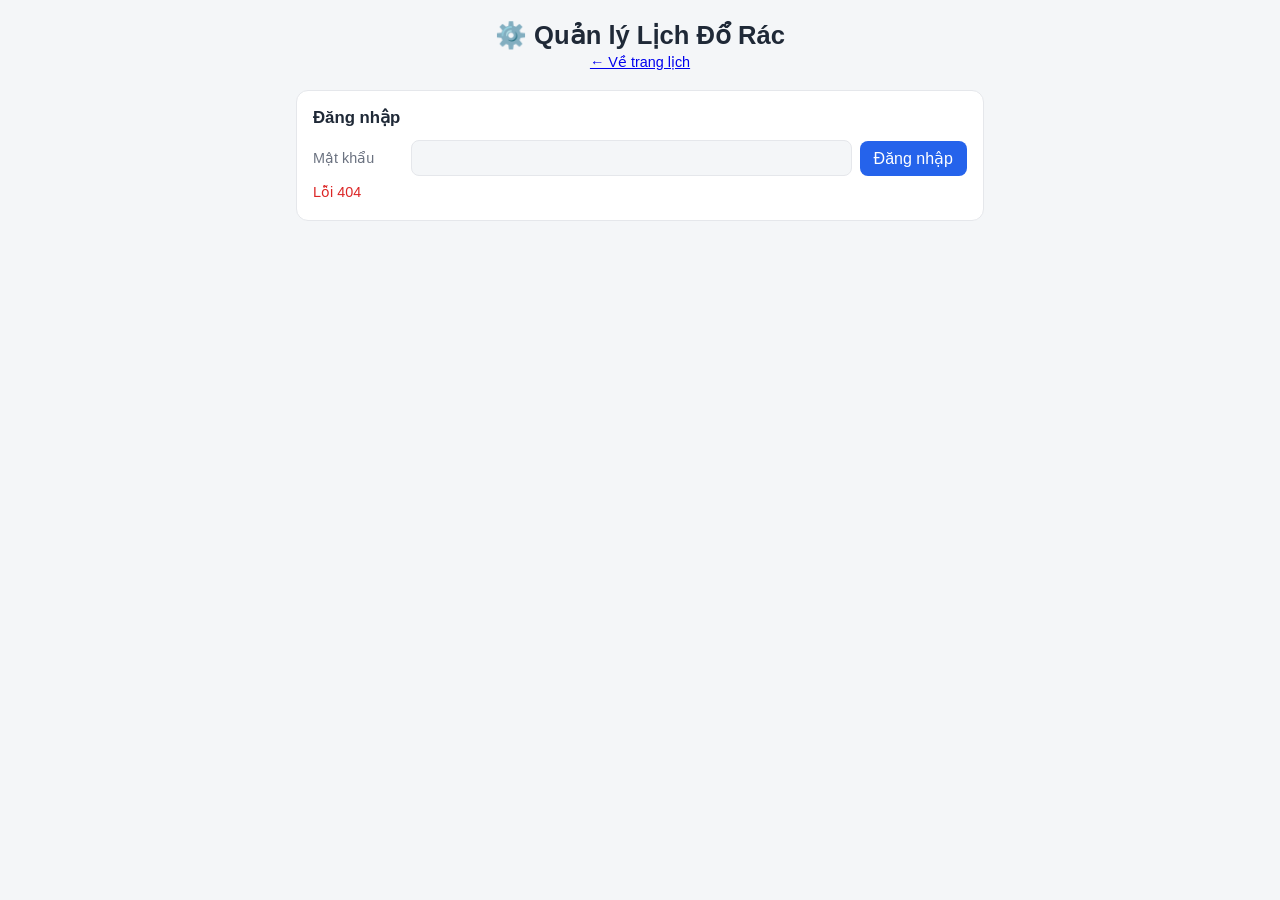
==== public/cms/index.html @ 89b41791 "Add password login for /cms, store overrides in KV, swap and co-duty features - Worker API with pass" ====
<!DOCTYPE html>
<html lang="vi">
<head>
<meta charset="UTF-8">
<meta name="viewport" content="width=device-width, initial-scale=1.0">
<meta name="robots" content="noindex">
<title>Quản lý Lịch Đổ Rác</title>
<link rel="stylesheet" href="../style.css">
<style>
  .card { background: var(--card-bg); border: 1px solid var(--border); border-radius: 12px; padding: 16px; margin-bottom: 16px; }
  .card h2 { margin: 0 0 12px; font-size: 1.05rem; }
  .row { display: flex; flex-wrap: wrap; gap: 8px; align-items: center; margin-bottom: 8px; }
  .row label { flex: 0 0 90px; color: var(--muted); font-size: .9rem; }
  .row .val { flex: 1; min-width: 0; }
  input, select { flex: 1; min-width: 0; padding: 8px 10px; border: 1px solid var(--border); border-radius: 8px; background: var(--bg); color: var(--text); font: inherit; }
  button.btn { padding: 8px 14px; border: 0; border-radius: 8px; background: var(--accent); color: #fff; font: inherit; cursor: pointer; }
  button.btn.secondary { background: transparent; color: var(--accent); border: 1px solid var(--accent); }
  button.btn.danger { background: transparent; color: #dc2626; border: 1px solid #dc2626; padding: 4px 10px; }
  button.btn:disabled { opacity: .5; cursor: default; }
  .hint { color: var(--muted); font-size: .85rem; margin: 6px 0 0; }
  .status { min-height: 1.4em; font-size: .9rem; margin: 8px 0 0; }
  .status.ok { color: #16a34a; }
  .status.err { color: #dc2626; }
  .ov-list { list-style: none; padding: 0; margin: 0; }
  .ov-list li { display: flex; justify-content: space-between; align-items: center; gap: 8px; padding: 8px 0; border-bottom: 1px solid var(--border); }
  .ov-list li:last-child { border-bottom: 0; }
  .hidden { display: none; }
</style>
</head>
<body>
  <div class="app">
    <header class="header">
      <h1>⚙️ Quản lý Lịch Đổ Rác</h1>
      <p class="subtitle"><a href="../">← Về trang lịch</a></p>
    </header>

    <section class="card" id="loginCard">
      <h2>Đăng nhập</h2>
      <form class="row" id="loginForm">
        <label for="password">Mật khẩu</label>
        <input id="password" type="password" autocomplete="current-password" required>
        <button class="btn" id="loginBtn" type="submit">Đăng nhập</button>
      </form>
      <p class="status" id="loginStatus"></p>
    </section>

    <div id="main" class="hidden">
      <p class="hint" style="text-align:right"><button class="btn secondary" id="logoutBtn">Đăng xuất</button></p>
      <section class="card">
        <h2>1. Đổ hộ (hoán đổi ngày)</h2>
        <div class="row">
          <label for="swapDateA">Ngày A</label>
          <input id="swapDateA" type="date">
          <span class="val" id="swapWhoA">—</span>
        </div>
        <div class="row">
          <label for="swapDateB">Ngày B</label>
          <input id="swapDateB" type="date">
          <span class="val" id="swapWhoB">—</span>
        </div>
        <div class="row">
          <button class="btn" id="swapBtn">Hoán đổi</button>
        </div>
        <p class="hint">Người đổ chính của ngày A và ngày B đổi chỗ cho nhau. Vòng xoay các ngày khác không đổi. Thứ 7, Chủ nhật không đổ rác.</p>
        <p class="status" id="swapStatus"></p>
      </section>

      <section class="card">
        <h2>Các lần hoán đổi</h2>
        <ul class="ov-list" id="swapList"></ul>
      </section>

      <section class="card">
        <h2>2. Đổ chung (thêm người phụ)</h2>
        <div class="row">
          <label for="helperDate">Ngày</label>
          <input id="helperDate" type="date">
        </div>
        <div class="row">
          <label>Người chính</label>
          <span class="val" id="helperMain">—</span>
        </div>
        <div class="row">
          <label for="helperMember">Người phụ</label>
          <select id="helperMember"></select>
        </div>
        <div class="row">
          <button class="btn" id="helperBtn">Thêm người phụ</button>
        </div>
        <p class="hint">Người phụ được tính đã đổ ngày đó: lượt kế tiếp của họ bị bỏ qua một lần, những người phía sau được dời sớm lên một ngày.</p>
        <p class="status" id="helperStatus"></p>
      </section>

      <section class="card">
        <h2>Các ngày đổ chung</h2>
        <ul class="ov-list" id="helperList"></ul>
      </section>

      <section class="card">
        <h2>3. Bắn thông báo Discord</h2>
        <div class="row">
          <button class="btn secondary" id="notifyBtn">Gửi thông báo lịch hôm nay</button>
        </div>
        <p class="hint">Gửi ngay tin nhắn lịch hôm nay lên Discord. Thứ 7, Chủ nhật sẽ không gửi.</p>
        <p class="status" id="notifyStatus"></p>
      </section>
    </div>
  </div>

<script src="../core.js"></script>
<script>
const $ = (id) => document.getElementById(id);
let schedule = null;

function setStatus(id, msg, kind) {
  const el = $(id);
  el.textContent = msg;
  el.className = "status" + (kind ? " " + kind : "");
}

class AuthError extends Error {}

async function api(path, opts = {}) {
  const res = await fetch(path, {
    ...opts,
    headers: { "Content-Type": "application/json", ...(opts.headers || {}) },
    credentials: "same-origin",
  });
  let data = {};
  try { data = await res.json(); } catch (e) {}
  if (res.status === 401 && path !== "/api/login") {
    showLogin("Phiên đăng nhập đã hết hạn, hãy đăng nhập lại.");
    throw new AuthError("Chưa đăng nhập");
  }
  if (!res.ok) throw new Error(data.error || "Lỗi " + res.status);
  return data;
}

function normalize(sch) {
  sch.overrides = sch.overrides || {};
  sch.helpers = sch.helpers || {};
  return sch;
}

async function loadSchedule() {
  schedule = normalize(await api("/api/schedule"));
}

async function saveSchedule() {
  schedule = normalize(await api("/api/schedule", {
    method: "PUT",
    body: JSON.stringify({ overrides: schedule.overrides, helpers: schedule.helpers }),
  }));
}

// Tải lại bản mới nhất trước khi sửa để tránh ghi đè thay đổi của người khác.
async function commitChange(mutate, statusId) {
  await loadSchedule();
  mutate();
  await saveSchedule();
  renderAll();
  setStatus(statusId, "Đã lưu.", "ok");
}

function describeDay(iso) {
  if (!iso) return "—";
  const d = parseISODate(iso);
  if (isWeekend(d)) return "Cuối tuần (không đổ rác)";
  return getMembersForDate(d, schedule).map((m) => m.name).join(" + ");
}

function renderSwapPreview() {
  $("swapWhoA").textContent = describeDay($("swapDateA").value);
  $("swapWhoB").textContent = describeDay($("swapDateB").value);
}

function renderHelperPreview() {
  $("helperMain").textContent = describeDay($("helperDate").value);
}

function emptyItem(list, text) {
  list.innerHTML = `<li class="hint">${text}</li>`;
}

function rowWithCancel(list, text, past, onCancel) {
  const li = document.createElement("li");
  li.style.opacity = past ? "0.5" : "1";
  const span = document.createElement("span");
  span.textContent = text + (past ? " (đã qua)" : "");
  const btn = document.createElement("button");
  btn.className = "btn danger";
  btn.textContent = "Huỷ";
  btn.addEventListener("click", () => onCancel(btn));
  li.appendChild(span);
  li.appendChild(btn);
  list.appendChild(li);
}

function renderSwapList() {
  const list = $("swapList");
  list.innerHTML = "";
  const todayIso = toISODate(new Date());
  const ov = schedule.overrides;
  const dates = Object.keys(ov).sort();
  const shown = new Set();
  let count = 0;
  dates.forEach((a) => {
    if (shown.has(a)) return;
    const baseA = getRotationMember(parseISODate(a), schedule);
    // Tìm ngày B là cặp hoán đổi của A (A giữ người của B và ngược lại).
    const b = dates.find((x) => x !== a && !shown.has(x) &&
      baseA && ov[x] === baseA.name &&
      getRotationMember(parseISODate(x), schedule).name === ov[a]);
    shown.add(a);
    count++;
    if (b) {
      shown.add(b);
      rowWithCancel(list, `${a} (${ov[a]}) ⇄ ${b} (${ov[b]})`, b < todayIso && a < todayIso,
        (btn) => removeOverrides([a, b], btn));
    } else {
      rowWithCancel(list, `${a}: ${baseA ? baseA.name : "?"} → ${ov[a]}`, a < todayIso,
        (btn) => removeOverrides([a], btn));
    }
  });
  if (!count) emptyItem(list, "Chưa có lần hoán đổi nào.");
}

function renderHelperList() {
  const list = $("helperList");
  list.innerHTML = "";
  const todayIso = toISODate(new Date());
  let count = 0;
  Object.keys(schedule.helpers).sort().forEach((iso) => {
    schedule.helpers[iso].forEach((name) => {
      count++;
      rowWithCancel(list, `${iso}: ${name} đổ phụ`, iso < todayIso,
        (btn) => removeHelper(iso, name, btn));
    });
  });
  if (!count) emptyItem(list, "Chưa có ngày đổ chung nào.");
}

function renderAll() {
  renderSwapPreview();
  renderHelperPreview();
  renderSwapList();
  renderHelperList();
}

function setOverride(iso, name) {
  const base = getRotationMember(parseISODate(iso), schedule);
  if (base && base.name === name) delete schedule.overrides[iso];
  else schedule.overrides[iso] = name;
}

async function swapDays() {
  const a = $("swapDateA").value;
  const b = $("swapDateB").value;
  if (!a || !b) return setStatus("swapStatus", "Hãy chọn cả hai ngày.", "err");
  if (a === b) return setStatus("swapStatus", "Hai ngày phải khác nhau.", "err");
  if (isWeekend(parseISODate(a)) || isWeekend(parseISODate(b))) {
    return setStatus("swapStatus", "Thứ 7, Chủ nhật không đổ rác.", "err");
  }
  $("swapBtn").disabled = true;
  setStatus("swapStatus", "Đang lưu...");
  try {
    await commitChange(() => {
      const mainA = getMemberForDate(parseISODate(a), schedule);
      const mainB = getMemberForDate(parseISODate(b), schedule);
      if (mainA.name === mainB.name) throw new Error("Hai ngày đang cùng một người, không cần hoán đổi.");
      setOverride(a, mainB.name);
      setOverride(b, mainA.name);
    }, "swapStatus");
  } catch (e) {
    setStatus("swapStatus", e.message, "err");
  } finally {
    $("swapBtn").disabled = false;
  }
}

async function removeOverrides(dates, btn) {
  btn.disabled = true;
  try {
    await commitChange(() => {
      dates.forEach((d) => delete schedule.overrides[d]);
    }, "swapStatus");
  } catch (e) {
    setStatus("swapStatus", e.message, "err");
    btn.disabled = false;
  }
}

async function addHelper() {
  const iso = $("helperDate").value;
  const name = $("helperMember").value;
  if (!iso) return setStatus("helperStatus", "Hãy chọn ngày.", "err");
  if (isWeekend(parseISODate(iso))) return setStatus("helperStatus", "Thứ 7, Chủ nhật không đổ rác.", "err");
  $("helperBtn").disabled = true;
  setStatus("helperStatus", "Đang lưu...");
  try {
    await commitChange(() => {
      const main = getMemberForDate(parseISODate(iso), schedule);
      if (main.name === name) throw new Error("Người này đang là người đổ chính của ngày đó.");
      const list = schedule.helpers[iso] || [];
      if (list.includes(name)) throw new Error("Người này đã được thêm làm người phụ ngày đó.");
      schedule.helpers[iso] = [...list, name];
    }, "helperStatus");
  } catch (e) {
    setStatus("helperStatus", e.message, "err");
  } finally {
    $("helperBtn").disabled = false;
  }
}

async function removeHelper(iso, name, btn) {
  btn.disabled = true;
  try {
    await commitChange(() => {
      const rest = (schedule.helpers[iso] || []).filter((n) => n !== name);
      if (rest.length) schedule.helpers[iso] = rest;
      else delete schedule.helpers[iso];
    }, "helperStatus");
  } catch (e) {
    setStatus("helperStatus", e.message, "err");
    btn.disabled = false;
  }
}

async function notifyNow() {
  $("notifyBtn").disabled = true;
  setStatus("notifyStatus", "Đang gửi...");
  try {
    const r = await api("/api/notify", { method: "POST", body: "{}" });
    setStatus("notifyStatus", r.sent ? "Đã gửi thông báo lên Discord." : "Hôm nay là cuối tuần nên không gửi.", "ok");
  } catch (e) {
    setStatus("notifyStatus", e.message, "err");
  } finally {
    $("notifyBtn").disabled = false;
  }
}

function showLogin(msg) {
  schedule = null;
  $("main").classList.add("hidden");
  $("loginCard").classList.remove("hidden");
  setStatus("loginStatus", msg || "", msg ? "err" : "");
}

async function showMain() {
  await loadSchedule();
  $("loginCard").classList.add("hidden");
  $("main").classList.remove("hidden");
  const sel = $("helperMember");
  sel.innerHTML = "";
  schedule.members.forEach((m) => {
    const opt = document.createElement("option");
    opt.value = m.name;
    opt.textContent = m.name;
    sel.appendChild(opt);
  });
  const today = toISODate(new Date());
  ["swapDateA", "swapDateB", "helperDate"].forEach((id) => { if (!$(id).value) $(id).value = today; });
  renderAll();
}

async function start() {
  try {
    const me = await api("/api/me");
    if (me.authed) return await showMain();
  } catch (e) {
    if (!(e instanceof AuthError)) setStatus("loginStatus", e.message, "err");
    return;
  }
  showLogin();
}

$("loginForm").addEventListener("submit", async (ev) => {
  ev.preventDefault();
  $("loginBtn").disabled = true;
  setStatus("loginStatus", "Đang đăng nhập...");
  try {
    await api("/api/login", { method: "POST", body: JSON.stringify({ password: $("password").value }) });
    $("password").value = "";
    setStatus("loginStatus", "");
    await showMain();
  } catch (e) {
    setStatus("loginStatus", e.message, "err");
  } finally {
    $("loginBtn").disabled = false;
  }
});
$("logoutBtn").addEventListener("click", async () => {
  try { await api("/api/logout", { method: "POST", body: "{}" }); } catch (e) {}
  showLogin();
});
$("swapDateA").addEventListener("change", () => { if (schedule) renderSwapPreview(); });
$("swapDateB").addEventListener("change", () => { if (schedule) renderSwapPreview(); });
$("helperDate").addEventListener("change", () => { if (schedule) renderHelperPreview(); });
$("swapBtn").addEventListener("click", swapDays);
$("helperBtn").addEventListener("click", addHelper);
$("notifyBtn").addEventListener("click", notifyNow);

start();
</script>
</body>
</html>
---- public/style.css ----
:root {
  --bg: #f4f6f8;
  --card-bg: #ffffff;
  --text: #1f2937;
  --muted: #6b7280;
  --border: #e5e7eb;
  --accent: #2563eb;
  --today-ring: #2563eb;
}

@media (prefers-color-scheme: dark) {
  :root {
    --bg: #111827;
    --card-bg: #1f2937;
    --text: #f3f4f6;
    --muted: #9ca3af;
    --border: #374151;
    --accent: #60a5fa;
    --today-ring: #60a5fa;
  }
}

* { box-sizing: border-box; }

body {
  margin: 0;
  font-family: -apple-system, BlinkMacSystemFont, "Segoe UI", Roboto, Helvetica, Arial, sans-serif;
  background: var(--bg);
  color: var(--text);
}

.app {
  max-width: 720px;
  margin: 0 auto;
  padding: 20px 16px 48px;
}

.header {
  text-align: center;
  margin-bottom: 20px;
}

.header h1 {
  margin: 0 0 4px;
  font-size: 1.6rem;
}

.subtitle {
  margin: 0;
  color: var(--muted);
  font-size: 0.9rem;
}

.today-card {
  display: flex;
  gap: 12px;
  margin-bottom: 24px;
}

.today-block, .tomorrow-block {
  flex: 1;
  background: var(--card-bg);
  border: 1px solid var(--border);
  border-radius: 14px;
  padding: 16px;
  display: flex;
  flex-direction: column;
  gap: 4px;
}

.today-label {
  font-size: 0.75rem;
  text-transform: uppercase;
  letter-spacing: 0.05em;
  color: var(--muted);
}

.today-date {
  font-size: 0.85rem;
  color: var(--muted);
}

.today-person {
  font-size: 1.3rem;
  font-weight: 700;
  margin-top: 4px;
}

.calendar-section {
  background: var(--card-bg);
  border: 1px solid var(--border);
  border-radius: 14px;
  padding: 16px;
  margin-bottom: 24px;
}

.calendar-nav {
  display: flex;
  align-items: center;
  justify-content: space-between;
}

.calendar-nav h2 {
  margin: 0;
  font-size: 1.05rem;
  text-transform: capitalize;
}

.calendar-nav button {
  background: none;
  border: 1px solid var(--border);
  border-radius: 8px;
  width: 34px;
  height: 34px;
  font-size: 1rem;
  cursor: pointer;
  color: var(--text);
}

.today-btn {
  display: block;
  margin: 8px auto 12px;
  background: none;
  border: 1px solid var(--border);
  border-radius: 8px;
  padding: 4px 12px;
  font-size: 0.8rem;
  cursor: pointer;
  color: var(--accent);
}

.weekday-row {
  display: grid;
  grid-template-columns: repeat(7, 1fr);
  text-align: center;
  font-size: 0.75rem;
  color: var(--muted);
  margin-bottom: 4px;
}

.calendar-grid {
  display: grid;
  grid-template-columns: repeat(7, 1fr);
  gap: 4px;
}

.day-cell {
  min-height: 58px;
  border-radius: 8px;
  padding: 4px;
  display: flex;
  flex-direction: column;
  align-items: center;
  justify-content: flex-start;
  gap: 2px;
  font-size: 0.7rem;
  text-align: center;
  border: 1px solid transparent;
}

.day-cell.empty {
  visibility: hidden;
}

.day-cell .day-num {
  font-size: 0.75rem;
  font-weight: 600;
}

.day-cell .day-person {
  font-size: 0.62rem;
  line-height: 1.1;
  color: inherit;
}

.day-cell.is-today {
  border-color: var(--today-ring);
  border-width: 2px;
}

.upcoming-section, .legend-section {
  background: var(--card-bg);
  border: 1px solid var(--border);
  border-radius: 14px;
  padding: 16px;
  margin-bottom: 24px;
}

.upcoming-section h2, .legend-section h2 {
  margin: 0 0 10px;
  font-size: 1rem;
}

.upcoming-list, .legend-list {
  list-style: none;
  margin: 0;
  padding: 0;
  display: flex;
  flex-direction: column;
  gap: 6px;
}

.upcoming-list li {
  display: flex;
  justify-content: space-between;
  align-items: center;
  padding: 8px 10px;
  border-radius: 8px;
  background: var(--bg);
  font-size: 0.88rem;
}

.upcoming-list .u-date {
  color: var(--muted);
  font-size: 0.8rem;
}

.upcoming-list .u-person {
  font-weight: 600;
  display: flex;
  align-items: center;
  gap: 6px;
}

.legend-list {
  flex-direction: row;
  flex-wrap: wrap;
}

.legend-list li {
  display: flex;
  align-items: center;
  gap: 6px;
  padding: 4px 10px;
  border-radius: 999px;
  background: var(--bg);
  font-size: 0.82rem;
}

.dot {
  width: 10px;
  height: 10px;
  border-radius: 50%;
  flex-shrink: 0;
}

.footer {
  text-align: center;
  color: var(--muted);
  font-size: 0.75rem;
}

.footer code {
  background: var(--bg);
  padding: 1px 5px;
  border-radius: 4px;
}

@media (max-width: 420px) {
  .today-person { font-size: 1.05rem; }
  .day-cell { min-height: 48px; }
}
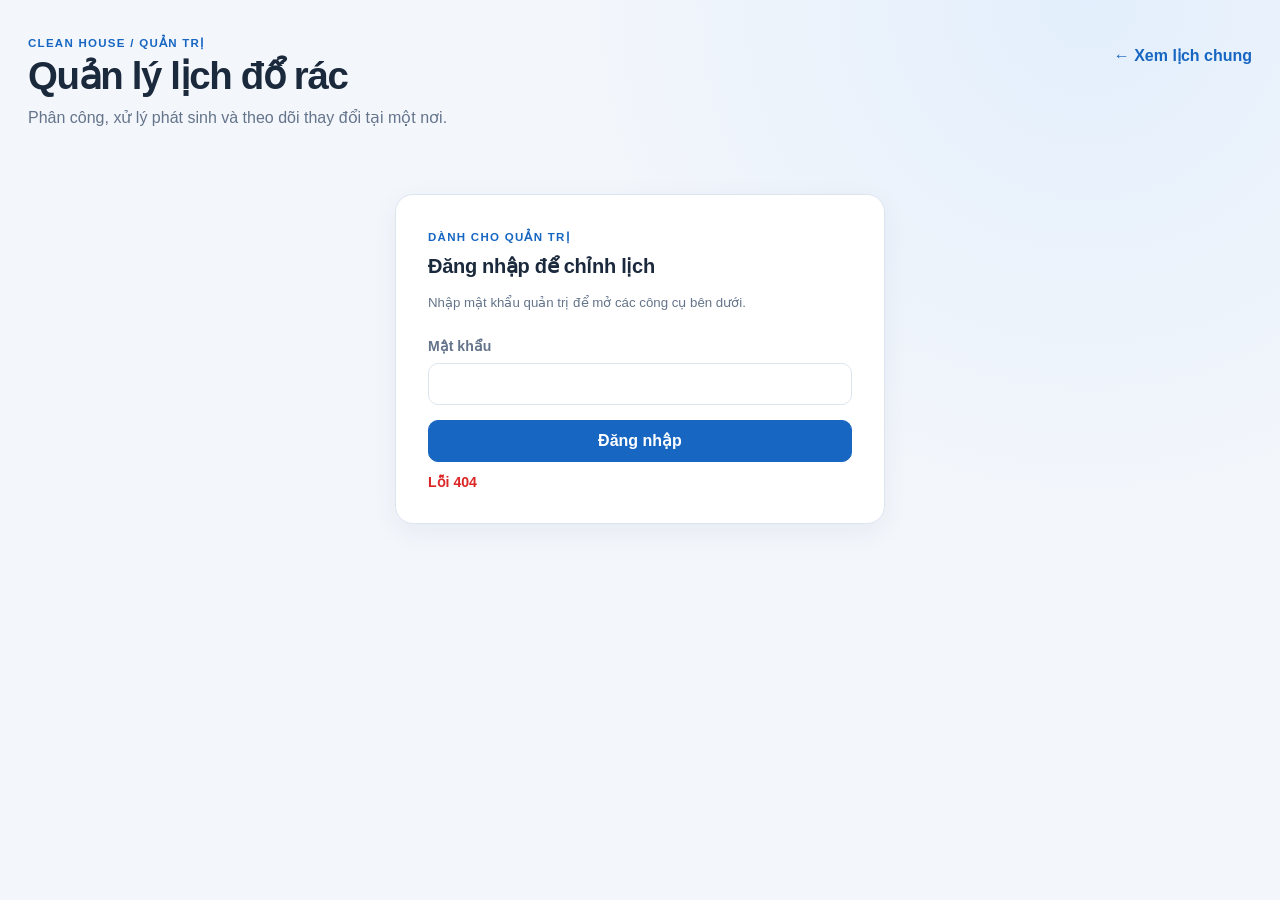
==== commit c0e83220: "feat: new design cms" ====
--- a/public/cms/index.html
+++ b/public/cms/index.html
@@ -6,36 +6,23 @@
 <meta name="robots" content="noindex">
 <title>Quản lý Lịch Đổ Rác</title>
 <link rel="stylesheet" href="../style.css">
-<style>
-  .card { background: var(--card-bg); border: 1px solid var(--border); border-radius: 12px; padding: 16px; margin-bottom: 16px; }
-  .card h2 { margin: 0 0 12px; font-size: 1.05rem; }
-  .row { display: flex; flex-wrap: wrap; gap: 8px; align-items: center; margin-bottom: 8px; }
-  .row label { flex: 0 0 90px; color: var(--muted); font-size: .9rem; }
-  .row .val { flex: 1; min-width: 0; }
-  input, select { flex: 1; min-width: 0; padding: 8px 10px; border: 1px solid var(--border); border-radius: 8px; background: var(--bg); color: var(--text); font: inherit; }
-  button.btn { padding: 8px 14px; border: 0; border-radius: 8px; background: var(--accent); color: #fff; font: inherit; cursor: pointer; }
-  button.btn.secondary { background: transparent; color: var(--accent); border: 1px solid var(--accent); }
-  button.btn.danger { background: transparent; color: #dc2626; border: 1px solid #dc2626; padding: 4px 10px; }
-  button.btn:disabled { opacity: .5; cursor: default; }
-  .hint { color: var(--muted); font-size: .85rem; margin: 6px 0 0; }
-  .status { min-height: 1.4em; font-size: .9rem; margin: 8px 0 0; }
-  .status.ok { color: #16a34a; }
-  .status.err { color: #dc2626; }
-  .ov-list { list-style: none; padding: 0; margin: 0; }
-  .ov-list li { display: flex; justify-content: space-between; align-items: center; gap: 8px; padding: 8px 0; border-bottom: 1px solid var(--border); }
-  .ov-list li:last-child { border-bottom: 0; }
-  .hidden { display: none; }
-</style>
+<link rel="stylesheet" href="cms.css">
 </head>
-<body>
-  <div class="app">
-    <header class="header">
-      <h1>⚙️ Quản lý Lịch Đổ Rác</h1>
-      <p class="subtitle"><a href="../">← Về trang lịch</a></p>
+<body class="cms-body">
+  <div class="cms-shell">
+    <header class="cms-header">
+      <div>
+        <p class="eyebrow">CLEAN HOUSE / QUẢN TRỊ</p>
+        <h1>Quản lý lịch đổ rác</h1>
+        <p class="cms-subtitle">Phân công, xử lý phát sinh và theo dõi thay đổi tại một nơi.</p>
+      </div>
+      <a class="back-link" href="../">← Xem lịch chung</a>
     </header>
 
-    <section class="card" id="loginCard">
-      <h2>Đăng nhập</h2>
+    <section class="card login-card" id="loginCard">
+      <span class="card-tag">DÀNH CHO QUẢN TRỊ</span>
+      <h2>Đăng nhập để chỉnh lịch</h2>
+      <p class="hint">Nhập mật khẩu quản trị để mở các công cụ bên dưới.</p>
       <form class="row" id="loginForm">
         <label for="password">Mật khẩu</label>
         <input id="password" type="password" autocomplete="current-password" required>
@@ -45,9 +32,28 @@
     </section>
 
     <div id="main" class="hidden">
-      <p class="hint" style="text-align:right"><button class="btn secondary" id="logoutBtn">Đăng xuất</button></p>
-      <section class="card">
-        <h2>1. Đổ hộ (hoán đổi ngày)</h2>
+      <div class="workspace-top">
+        <div>
+          <p class="eyebrow">KHÔNG GIAN LÀM VIỆC</p>
+          <h2>Điều chỉnh lịch trực</h2>
+          <p>Chọn tác vụ, kiểm tra người được phân công và lưu thay đổi.</p>
+        </div>
+        <button class="btn secondary" id="logoutBtn">Đăng xuất</button>
+      </div>
+      <nav class="cms-nav" aria-label="Đi tới công cụ">
+        <a href="#swapSection">Đổi lịch</a>
+        <a href="#helperSection">Đổ chung</a>
+        <a href="#penaltySection">Phạt quên</a>
+        <a href="#holidaySection">Ngày nghỉ</a>
+        <a href="#memberSection">Thành viên</a>
+        <a href="#absenceSection">Vắng mặt</a>
+        <a href="#notifySection">Thông báo</a>
+        <a href="#auditSection">Lịch sử</a>
+      </nav>
+      <div class="cards-grid">
+      <section class="card edit-card" id="swapSection">
+        <span class="card-tag">01 / PHÂN CÔNG</span>
+        <h2>Hoán đổi ngày trực</h2>
         <div class="row">
           <label for="swapDateA">Ngày A</label>
           <input id="swapDateA" type="date">
@@ -65,13 +71,15 @@
         <p class="status" id="swapStatus"></p>
       </section>
 
-      <section class="card">
+      <section class="card record-card">
+        <span class="card-tag">ĐÃ THỰC HIỆN</span>
         <h2>Các lần hoán đổi</h2>
         <ul class="ov-list" id="swapList"></ul>
       </section>
 
-      <section class="card">
-        <h2>2. Đổ chung (thêm người phụ)</h2>
+      <section class="card edit-card" id="helperSection">
+        <span class="card-tag">02 / PHÂN CÔNG</span>
+        <h2>Đổ chung</h2>
         <div class="row">
           <label for="helperDate">Ngày</label>
           <input id="helperDate" type="date">
@@ -91,19 +99,156 @@
         <p class="status" id="helperStatus"></p>
       </section>
 
-      <section class="card">
+      <section class="card record-card">
+        <span class="card-tag">ĐÃ THỰC HIỆN</span>
         <h2>Các ngày đổ chung</h2>
         <ul class="ov-list" id="helperList"></ul>
       </section>
 
-      <section class="card">
-        <h2>3. Bắn thông báo Discord</h2>
+      <section class="card edit-card" id="penaltySection">
+        <span class="card-tag">03 / PHÁT SINH</span>
+        <h2>Phạt quên đổ rác</h2>
+        <div class="row">
+          <label for="penaltyDate">Ngày quên</label>
+          <input id="penaltyDate" type="date">
+          <span class="val" id="penaltyWho">—</span>
+        </div>
+        <div class="row">
+          <label for="penaltyMember">Người quên</label>
+          <select id="penaltyMember"></select>
+        </div>
+        <div class="row">
+          <label for="penaltyCover">Đổ hộ</label>
+          <span class="val"><input id="penaltyCover" type="checkbox" style="flex:none"> Có người đổ hộ ngày quên</span>
+        </div>
+        <div class="row hidden" id="penaltyCoverRow">
+          <label for="penaltyCoverMember">Người đổ hộ</label>
+          <select id="penaltyCoverMember"></select>
+        </div>
+        <div class="row">
+          <label for="penaltyStart">Phạt từ</label>
+          <input id="penaltyStart" type="date">
+        </div>
+        <div class="row">
+          <label>Phải đổ</label>
+          <span class="val" id="penaltyDays">—</span>
+        </div>
+        <div class="row">
+          <label for="penaltyNotify">Discord</label>
+          <span class="val"><input id="penaltyNotify" type="checkbox" checked style="flex:none"> Thông báo lên nhóm</span>
+        </div>
+        <div class="row">
+          <button class="btn" id="penaltyBtn">Ghi phạt</button>
+        </div>
+        <p class="hint">Ngày quên được ghi là chưa có ai đổ. Người quên vẫn phải đổ 2 ngày làm việc liền nhau (1 ngày đổ bù + 1 ngày phạt). Nếu có người đổ hộ, lượt thường tiếp theo của họ được chuyển lên ngày quên và bỏ qua khi vòng xoay tới lượt đó. Người quên không nhận lượt của người đổ hộ.</p>
+        <p class="status" id="penaltyStatus"></p>
+      </section>
+
+      <section class="card record-card">
+        <span class="card-tag">ĐÃ GHI NHẬN</span>
+        <h2>Các lần phạt</h2>
+        <ul class="ov-list" id="penaltyList"></ul>
+      </section>
+
+      <section class="card edit-card" id="holidaySection">
+        <span class="card-tag">04 / PHÁT SINH</span>
+        <h2>Đánh dấu ngày nghỉ</h2>
+        <div class="row">
+          <label for="holidayDate">Ngày nghỉ</label>
+          <input id="holidayDate" type="date">
+          <span class="val" id="holidayWho">—</span>
+        </div>
+        <div class="row">
+          <button class="btn" id="holidayBtn">Đánh dấu nghỉ</button>
+        </div>
+        <p class="hint">Ngày nghỉ không đổ rác và vòng xoay không tiến (người của ngày đó được dời sang ngày làm việc kế tiếp). Hoán đổi / đổ chung đã đặt cho ngày đó sẽ bị xoá. Không đánh dấu được ngày đang có lịch phạt.</p>
+        <p class="status" id="holidayStatus"></p>
+      </section>
+
+      <section class="card record-card">
+        <span class="card-tag">ĐÃ THỰC HIỆN</span>
+        <h2>Các ngày nghỉ</h2>
+        <ul class="ov-list" id="holidayList"></ul>
+      </section>
+
+      <section class="card edit-card" id="memberSection">
+        <span class="card-tag">05 / THÀNH VIÊN</span>
+        <h2>Thêm thành viên</h2>
+        <div class="row">
+          <label for="memberName">Tên</label>
+          <input id="memberName" type="text" maxlength="40">
+        </div>
+        <div class="row">
+          <label for="memberDiscord">Discord ID</label>
+          <input id="memberDiscord" type="text" inputmode="numeric" placeholder="VD: 123456789012345678">
+        </div>
+        <div class="row">
+          <label for="memberColor">Màu</label>
+          <input id="memberColor" type="color" value="#6366f1" style="flex:none;width:60px;padding:2px">
+        </div>
+        <div class="row">
+          <label for="memberFrom">Vào từ</label>
+          <input id="memberFrom" type="date">
+        </div>
+        <div class="row">
+          <button class="btn" id="memberBtn">Thêm nhân viên</button>
+        </div>
+        <p class="hint">Nhân viên mới được xếp cuối vòng xoay, bắt đầu tính từ ngày "Vào từ" (lịch trước ngày đó không đổi). Discord ID lấy bằng cách bật Developer Mode rồi chuột phải vào người dùng → Copy User ID.</p>
+        <p class="status" id="memberStatus"></p>
+      </section>
+
+      <section class="card record-card">
+        <span class="card-tag">DANH SÁCH</span>
+        <h2>Thành viên hiện có</h2>
+        <ul class="ov-list" id="memberList"></ul>
+        <p class="hint">Sửa màu / Discord ID rồi bấm Lưu. "Nghỉ việc sau ngày" là ngày cuối cùng còn trong vòng xoay; để trống nếu còn làm. Tên không đổi được (vì gắn với lịch đã có).</p>
+        <p class="status" id="memberEditStatus"></p>
+      </section>
+
+      <section class="card edit-card" id="absenceSection">
+        <span class="card-tag">06 / THÀNH VIÊN</span>
+        <h2>Vắng mặt</h2>
+        <div class="row">
+          <label for="absMember">Nhân viên</label>
+          <select id="absMember"></select>
+        </div>
+        <div class="row">
+          <label for="absFrom">Từ ngày</label>
+          <input id="absFrom" type="date">
+        </div>
+        <div class="row">
+          <label for="absTo">Đến ngày</label>
+          <input id="absTo" type="date">
+        </div>
+        <div class="row">
+          <button class="btn" id="absBtn">Thêm vắng mặt</button>
+        </div>
+        <p class="hint">Trong khoảng này vòng xoay bỏ qua người đó (lượt bị bỏ qua, không đổ bù). Hoán đổi / đổ chung đặt tay vẫn giữ nguyên.</p>
+        <p class="status" id="absStatus"></p>
+      </section>
+
+      <section class="card record-card">
+        <span class="card-tag">ĐÃ GHI NHẬN</span>
+        <h2>Các lần vắng mặt</h2>
+        <ul class="ov-list" id="absList"></ul>
+      </section>
+
+      <section class="card edit-card" id="notifySection">
+        <span class="card-tag">07 / THÔNG BÁO</span>
+        <h2>Thông báo Discord</h2>
         <div class="row">
           <button class="btn secondary" id="notifyBtn">Gửi thông báo lịch hôm nay</button>
         </div>
         <p class="hint">Gửi ngay tin nhắn lịch hôm nay lên Discord. Thứ 7, Chủ nhật sẽ không gửi.</p>
         <p class="status" id="notifyStatus"></p>
       </section>
+      <section class="card record-card" id="auditSection">
+        <span class="card-tag">NHẬT KÝ</span>
+        <h2>Lịch sử thay đổi</h2>
+        <ul class="ov-list" id="auditList"></ul>
+        <p class="hint">200 thao tác gần nhất.</p>
+      </section>
+      </div>
     </div>
   </div>
 
@@ -139,6 +284,11 @@
 function normalize(sch) {
   sch.overrides = sch.overrides || {};
   sch.helpers = sch.helpers || {};
+  sch.penalties = sch.penalties || [];
+  sch.holidays = sch.holidays || [];
+  sch.extraMembers = sch.extraMembers || [];
+  sch.memberMeta = sch.memberMeta || {};
+  sch.absences = sch.absences || [];
   return sch;
 }
 
@@ -149,7 +299,11 @@
 async function saveSchedule() {
   schedule = normalize(await api("/api/schedule", {
     method: "PUT",
-    body: JSON.stringify({ overrides: schedule.overrides, helpers: schedule.helpers }),
+    body: JSON.stringify({
+      overrides: schedule.overrides, helpers: schedule.helpers, penalties: schedule.penalties,
+      holidays: schedule.holidays, members: schedule.extraMembers,
+      memberMeta: schedule.memberMeta, absences: schedule.absences,
+    }),
   }));
 }
 
@@ -160,13 +314,18 @@
   await saveSchedule();
   renderAll();
   setStatus(statusId, "Đã lưu.", "ok");
+  loadAudit();
 }
 
 function describeDay(iso) {
   if (!iso) return "—";
   const d = parseISODate(iso);
   if (isWeekend(d)) return "Cuối tuần (không đổ rác)";
-  return getMembersForDate(d, schedule).map((m) => m.name).join(" + ");
+  if (isOffDay(d, schedule)) return "Ngày nghỉ (không đổ rác)";
+  const missed = getMissedPenaltyForDate(d, schedule);
+  const members = getMembersForDate(d, schedule);
+  return members.length ? members.map((m) => m.name).join(" + ") :
+    missed ? `${missed.name} quên đổ — chưa ai đổ hộ` : "Chưa có người đổ";
 }
 
 function renderSwapPreview() {
@@ -176,6 +335,55 @@
 
 function renderHelperPreview() {
   $("helperMain").textContent = describeDay($("helperDate").value);
+}
+
+const PENALTY_DAYS = 2;
+const WEEKDAYS = ["CN", "T2", "T3", "T4", "T5", "T6", "T7"];
+
+function shortDate(iso) {
+  const d = parseISODate(iso);
+  return `${WEEKDAYS[d.getDay()]} ${String(d.getDate()).padStart(2, "0")}/${String(d.getMonth() + 1).padStart(2, "0")}`;
+}
+
+// Mặc định phạt từ ngày làm việc sau ngày quên, nhưng không sớm hơn hôm nay.
+function defaultPenaltyStart(iso) {
+  let start = nextWorkday(parseISODate(iso), schedule);
+  const today = parseISODate(toISODate(new Date()));
+  if (start < today) start = isOffDay(today, schedule) ? nextWorkday(today, schedule) : today;
+  return toISODate(start);
+}
+
+function penaltyDaysFor(startIso) {
+  return nextPenaltyDays(parseISODate(startIso), PENALTY_DAYS, schedule);
+}
+
+// Khi đổi ngày quên: chọn sẵn người đổ chính ngày đó và ngày bắt đầu phạt.
+function onPenaltyDateChange() {
+  const iso = $("penaltyDate").value;
+  if (iso && !isOffDay(parseISODate(iso), schedule)) {
+    const assigned = getMemberForDate(parseISODate(iso), schedule) || getRotationMember(parseISODate(iso), schedule);
+    if (assigned) $("penaltyMember").value = assigned.name;
+    $("penaltyStart").value = defaultPenaltyStart(iso);
+  }
+  renderPenaltyPreview();
+}
+
+function renderPenaltyPreview() {
+  $("penaltyWho").textContent = describeDay($("penaltyDate").value);
+  const cover = $("penaltyCover").checked;
+  $("penaltyCoverRow").classList.toggle("hidden", !cover);
+  const sel = $("penaltyCoverMember");
+  const prev = sel.value;
+  const date = $("penaltyDate").value;
+  const forgotten = $("penaltyMember").value;
+  sel.innerHTML = "";
+  schedule.members.filter((m) => m.name !== forgotten &&
+    (!m.from || m.from <= date) && (!m.to || m.to >= date) &&
+    !(schedule.absences || []).some((a) => a.name === m.name && a.from <= date && date <= a.to)
+  ).forEach((m) => sel.add(new Option(m.name, m.name)));
+  if ([...sel.options].some((o) => o.value === prev)) sel.value = prev;
+  const start = $("penaltyStart").value;
+  $("penaltyDays").textContent = start ? penaltyDaysFor(start).map(shortDate).join(", ") : "—";
 }
 
 function emptyItem(list, text) {
@@ -240,11 +448,94 @@
   if (!count) emptyItem(list, "Chưa có ngày đổ chung nào.");
 }
 
+function renderPenaltyList() {
+  const list = $("penaltyList");
+  list.innerHTML = "";
+  const todayIso = toISODate(new Date());
+  [...schedule.penalties].sort((a, b) => b.date.localeCompare(a.date)).forEach((p) => {
+    const text = `${p.name} quên ngày ${shortDate(p.date)}${p.coveredBy ? ` (${p.coveredBy} chuyển lượt lên đổ hộ)` : " (chưa ai đổ hộ)"} → đổ bù + phạt ${p.days.map(shortDate).join(", ")}`;
+    rowWithCancel(list, text, p.days.every((d) => d < todayIso), (btn) => removePenalty(p.date, p.name, btn));
+  });
+  if (!schedule.penalties.length) emptyItem(list, "Chưa có lần phạt nào.");
+}
+
+function renderHolidayPreview() {
+  $("holidayWho").textContent = describeDay($("holidayDate").value);
+}
+
+function renderHolidayList() {
+  const list = $("holidayList");
+  list.innerHTML = "";
+  const todayIso = toISODate(new Date());
+  [...schedule.holidays].sort().forEach((iso) => {
+    rowWithCancel(list, shortDate(iso) + "/" + iso.slice(0, 4), iso < todayIso, (btn) => removeHoliday(iso, btn));
+  });
+  if (!schedule.holidays.length) emptyItem(list, "Chưa có ngày nghỉ nào.");
+}
+
+function renderMemberList() {
+  const list = $("memberList");
+  list.innerHTML = "";
+  const todayIso = toISODate(new Date());
+  schedule.members.forEach((m) => {
+    const li = document.createElement("li");
+    li.className = "member-row";
+    const mk = (tag, attrs) => Object.assign(document.createElement(tag), attrs);
+    const nameSpan = mk("span", { textContent: m.name + (m.from ? ` (vào ${m.from})` : "") });
+    if (m.to && m.to < todayIso) nameSpan.style.opacity = "0.5";
+    const color = mk("input", { type: "color", value: m.color });
+    color.title = `Màu của ${m.name}`;
+    const discord = mk("input", { type: "text", value: m.discordId, placeholder: "Discord ID", title: `Discord ID của ${m.name}` });
+    const to = mk("input", { type: "date", value: m.to || "", title: "Nghỉ việc sau ngày" });
+    const dateLabel = mk("label", { className: "member-date" });
+    dateLabel.append(mk("span", { textContent: "Nghỉ việc sau ngày" }), to);
+    const save = mk("button", { className: "btn", textContent: "Lưu" });
+    save.addEventListener("click", () => saveMember(m.name, color.value, discord.value.trim(), to.value, save));
+    [nameSpan, color, discord, dateLabel, save].forEach((el) => li.appendChild(el));
+    list.appendChild(li);
+  });
+}
+
+function renderAbsenceList() {
+  const list = $("absList");
+  list.innerHTML = "";
+  const todayIso = toISODate(new Date());
+  [...schedule.absences].sort((a, b) => b.from.localeCompare(a.from)).forEach((a) => {
+    rowWithCancel(list, `${a.name}: ${a.from} → ${a.to}`, a.to < todayIso, (btn) => removeAbsence(a, btn));
+  });
+  if (!schedule.absences.length) emptyItem(list, "Chưa có lần vắng mặt nào.");
+}
+
+async function loadAudit() {
+  const list = $("auditList");
+  try {
+    const { log } = await api("/api/audit");
+    list.innerHTML = "";
+    log.forEach((e) => {
+      const li = document.createElement("li");
+      const when = new Date(e.t).toLocaleString("vi-VN", { hour12: false });
+      li.innerHTML = '<span></span><span class="hint" style="white-space:nowrap"></span>';
+      li.children[0].textContent = e.text;
+      li.children[1].textContent = when;
+      list.appendChild(li);
+    });
+    if (!log.length) emptyItem(list, "Chưa có thao tác nào.");
+  } catch (e) {
+    if (!(e instanceof AuthError)) emptyItem(list, "Không tải được lịch sử.");
+  }
+}
+
 function renderAll() {
+  renderHolidayPreview();
+  renderHolidayList();
+  renderMemberList();
+  renderAbsenceList();
   renderSwapPreview();
   renderHelperPreview();
+  renderPenaltyPreview();
   renderSwapList();
   renderHelperList();
+  renderPenaltyList();
 }
 
 function setOverride(iso, name) {
@@ -258,15 +549,22 @@
   const b = $("swapDateB").value;
   if (!a || !b) return setStatus("swapStatus", "Hãy chọn cả hai ngày.", "err");
   if (a === b) return setStatus("swapStatus", "Hai ngày phải khác nhau.", "err");
-  if (isWeekend(parseISODate(a)) || isWeekend(parseISODate(b))) {
-    return setStatus("swapStatus", "Thứ 7, Chủ nhật không đổ rác.", "err");
+  if (isOffDay(parseISODate(a), schedule) || isOffDay(parseISODate(b), schedule)) {
+    return setStatus("swapStatus", "Thứ 7, Chủ nhật, ngày nghỉ không đổ rác.", "err");
+  }
+  if (schedule.penalties.some((p) => p.date === a || p.date === b)) {
+    return setStatus("swapStatus", "Ngày đã ghi quên đổ rác; hãy huỷ phạt trước khi đổi lịch.", "err");
   }
   $("swapBtn").disabled = true;
   setStatus("swapStatus", "Đang lưu...");
   try {
     await commitChange(() => {
+      if (schedule.penalties.some((p) => p.date === a || p.date === b)) {
+        throw new Error("Ngày đã ghi quên đổ rác; hãy huỷ phạt trước khi đổi lịch.");
+      }
       const mainA = getMemberForDate(parseISODate(a), schedule);
       const mainB = getMemberForDate(parseISODate(b), schedule);
+      if (!mainA || !mainB) throw new Error("Một trong hai ngày không có người đổ rác.");
       if (mainA.name === mainB.name) throw new Error("Hai ngày đang cùng một người, không cần hoán đổi.");
       setOverride(a, mainB.name);
       setOverride(b, mainA.name);
@@ -294,12 +592,13 @@
   const iso = $("helperDate").value;
   const name = $("helperMember").value;
   if (!iso) return setStatus("helperStatus", "Hãy chọn ngày.", "err");
-  if (isWeekend(parseISODate(iso))) return setStatus("helperStatus", "Thứ 7, Chủ nhật không đổ rác.", "err");
+  if (isOffDay(parseISODate(iso), schedule)) return setStatus("helperStatus", "Thứ 7, Chủ nhật, ngày nghỉ không đổ rác.", "err");
   $("helperBtn").disabled = true;
   setStatus("helperStatus", "Đang lưu...");
   try {
     await commitChange(() => {
       const main = getMemberForDate(parseISODate(iso), schedule);
+      if (!main) throw new Error("Ngày này chưa có ai đổ; hãy chọn người đổ hộ trong mục phạt.");
       if (main.name === name) throw new Error("Người này đang là người đổ chính của ngày đó.");
       const list = schedule.helpers[iso] || [];
       if (list.includes(name)) throw new Error("Người này đã được thêm làm người phụ ngày đó.");
@@ -326,6 +625,175 @@
   }
 }
 
+async function addPenalty() {
+  const date = $("penaltyDate").value;
+  const name = $("penaltyMember").value;
+  const start = $("penaltyStart").value;
+  const coveredBy = $("penaltyCover").checked ? $("penaltyCoverMember").value : null;
+  if (!date || !start) return setStatus("penaltyStatus", "Hãy chọn ngày quên và ngày bắt đầu phạt.", "err");
+  if (isOffDay(parseISODate(date), schedule)) return setStatus("penaltyStatus", "Thứ 7, Chủ nhật, ngày nghỉ không đổ rác.", "err");
+  if (start <= date) return setStatus("penaltyStatus", "Ngày bắt đầu phạt phải sau ngày quên.", "err");
+  if ($("penaltyCover").checked && !coveredBy) return setStatus("penaltyStatus", "Hãy chọn người đổ hộ.", "err");
+  $("penaltyBtn").disabled = true;
+  setStatus("penaltyStatus", "Đang lưu...");
+  try {
+    await commitChange(() => {
+      if (schedule.penalties.some((p) => p.date === date)) {
+        throw new Error("Ngày này đã được ghi quên đổ rác.");
+      }
+      if (getMemberForDate(parseISODate(date), schedule)?.name !== name || (coveredBy && schedule.overrides[date])) {
+        throw new Error("Người quên không đúng lịch hoặc ngày đổ hộ đã được đổi lịch; hãy kiểm tra lại.");
+      }
+      schedule.penalties.push({ date, name, days: penaltyDaysFor(start), ...(coveredBy ? { coveredBy } : {}) });
+    }, "penaltyStatus");
+    if ($("penaltyNotify").checked) {
+      setStatus("penaltyStatus", "Đã lưu. Đang gửi thông báo...");
+      try {
+        await api("/api/penalty-notify", { method: "POST", body: JSON.stringify({ date, name }) });
+      } catch (e) {
+        throw new Error("Đã lưu phạt nhưng gửi thông báo lỗi: " + e.message);
+      }
+      setStatus("penaltyStatus", "Đã lưu và thông báo lên Discord.", "ok");
+    }
+  } catch (e) {
+    setStatus("penaltyStatus", e.message, "err");
+  } finally {
+    $("penaltyBtn").disabled = false;
+  }
+}
+
+async function removePenalty(date, name, btn) {
+  btn.disabled = true;
+  try {
+    await commitChange(() => {
+      schedule.penalties = schedule.penalties.filter((p) => !(p.date === date && p.name === name));
+    }, "penaltyStatus");
+  } catch (e) {
+    setStatus("penaltyStatus", e.message, "err");
+    btn.disabled = false;
+  }
+}
+
+async function addHoliday() {
+  const iso = $("holidayDate").value;
+  if (!iso) return setStatus("holidayStatus", "Hãy chọn ngày.", "err");
+  if (isWeekend(parseISODate(iso))) return setStatus("holidayStatus", "Thứ 7, Chủ nhật đã mặc định là ngày nghỉ.", "err");
+  $("holidayBtn").disabled = true;
+  setStatus("holidayStatus", "Đang lưu...");
+  try {
+    await commitChange(() => {
+      if (schedule.holidays.includes(iso)) throw new Error("Ngày này đã được đánh dấu nghỉ.");
+      if (schedule.penalties.some((p) => p.days.includes(iso))) {
+        throw new Error("Ngày này đang có lịch đổ phạt, hãy huỷ phạt trước.");
+      }
+      if (schedule.penalties.some((p) => p.date === iso)) {
+        throw new Error("Ngày này đã ghi quên đổ rác, hãy huỷ phạt trước.");
+      }
+      schedule.holidays.push(iso);
+      schedule.holidays.sort();
+      delete schedule.overrides[iso];
+      delete schedule.helpers[iso];
+    }, "holidayStatus");
+  } catch (e) {
+    setStatus("holidayStatus", e.message, "err");
+  } finally {
+    $("holidayBtn").disabled = false;
+  }
+}
+
+async function removeHoliday(iso, btn) {
+  btn.disabled = true;
+  try {
+    await commitChange(() => {
+      schedule.holidays = schedule.holidays.filter((d) => d !== iso);
+    }, "holidayStatus");
+  } catch (e) {
+    setStatus("holidayStatus", e.message, "err");
+    btn.disabled = false;
+  }
+}
+
+async function saveMember(name, color, discordId, to, btn) {
+  if (!/^\d{5,25}$/.test(discordId)) return setStatus("memberEditStatus", "Discord ID phải là dãy số.", "err");
+  btn.disabled = true;
+  setStatus("memberEditStatus", "Đang lưu...");
+  try {
+    await commitChange(() => {
+      const cur = schedule.members.find((m) => m.name === name);
+      const meta = { ...(schedule.memberMeta[name] || {}) };
+      if (color !== cur.color) meta.color = color;
+      if (discordId !== cur.discordId) meta.discordId = discordId;
+      if (to) meta.to = to;
+      else delete meta.to;
+      if (Object.keys(meta).length) schedule.memberMeta[name] = meta;
+      else delete schedule.memberMeta[name];
+    }, "memberEditStatus");
+  } catch (e) {
+    setStatus("memberEditStatus", e.message, "err");
+  } finally {
+    btn.disabled = false;
+  }
+}
+
+async function addAbsence() {
+  const name = $("absMember").value;
+  const from = $("absFrom").value;
+  const to = $("absTo").value;
+  if (!from || !to) return setStatus("absStatus", "Hãy chọn khoảng ngày.", "err");
+  if (from > to) return setStatus("absStatus", "Ngày bắt đầu phải trước ngày kết thúc.", "err");
+  $("absBtn").disabled = true;
+  setStatus("absStatus", "Đang lưu...");
+  try {
+    await commitChange(() => {
+      if (schedule.absences.some((a) => a.name === name && a.from === from && a.to === to)) {
+        throw new Error("Khoảng vắng mặt này đã có.");
+      }
+      schedule.absences.push({ name, from, to });
+    }, "absStatus");
+  } catch (e) {
+    setStatus("absStatus", e.message, "err");
+  } finally {
+    $("absBtn").disabled = false;
+  }
+}
+
+async function removeAbsence(a, btn) {
+  btn.disabled = true;
+  try {
+    await commitChange(() => {
+      schedule.absences = schedule.absences.filter((x) => !(x.name === a.name && x.from === a.from && x.to === a.to));
+    }, "absStatus");
+  } catch (e) {
+    setStatus("absStatus", e.message, "err");
+    btn.disabled = false;
+  }
+}
+
+async function addMember() {
+  const name = $("memberName").value.trim();
+  const discordId = $("memberDiscord").value.trim();
+  const color = $("memberColor").value;
+  const from = $("memberFrom").value;
+  if (!name) return setStatus("memberStatus", "Hãy nhập tên.", "err");
+  if (!/^\d{5,25}$/.test(discordId)) return setStatus("memberStatus", "Discord ID phải là dãy số.", "err");
+  if (!from) return setStatus("memberStatus", "Hãy chọn ngày bắt đầu.", "err");
+  $("memberBtn").disabled = true;
+  setStatus("memberStatus", "Đang lưu...");
+  try {
+    await commitChange(() => {
+      if (schedule.members.some((m) => m.name === name)) throw new Error("Tên này đã tồn tại.");
+      schedule.extraMembers.push({ name, color, discordId, from });
+    }, "memberStatus");
+    $("memberName").value = "";
+    $("memberDiscord").value = "";
+    fillMemberSelects();
+  } catch (e) {
+    setStatus("memberStatus", e.message, "err");
+  } finally {
+    $("memberBtn").disabled = false;
+  }
+}
+
 async function notifyNow() {
   $("notifyBtn").disabled = true;
   setStatus("notifyStatus", "Đang gửi...");
@@ -346,21 +814,31 @@
   setStatus("loginStatus", msg || "", msg ? "err" : "");
 }
 
+function fillMemberSelects() {
+  ["helperMember", "penaltyMember", "absMember"].forEach((id) => {
+    const sel = $(id);
+    const prev = sel.value;
+    sel.innerHTML = "";
+    schedule.members.forEach((m) => {
+      const opt = document.createElement("option");
+      opt.value = m.name;
+      opt.textContent = m.name;
+      sel.appendChild(opt);
+    });
+    if (prev) sel.value = prev;
+  });
+}
+
 async function showMain() {
   await loadSchedule();
   $("loginCard").classList.add("hidden");
   $("main").classList.remove("hidden");
-  const sel = $("helperMember");
-  sel.innerHTML = "";
-  schedule.members.forEach((m) => {
-    const opt = document.createElement("option");
-    opt.value = m.name;
-    opt.textContent = m.name;
-    sel.appendChild(opt);
-  });
+  fillMemberSelects();
   const today = toISODate(new Date());
-  ["swapDateA", "swapDateB", "helperDate"].forEach((id) => { if (!$(id).value) $(id).value = today; });
+  ["swapDateA", "swapDateB", "helperDate", "penaltyDate", "holidayDate", "memberFrom", "absFrom", "absTo"].forEach((id) => { if (!$(id).value) $(id).value = today; });
+  onPenaltyDateChange();
   renderAll();
+  loadAudit();
 }
 
 async function start() {
@@ -396,6 +874,15 @@
 $("swapDateA").addEventListener("change", () => { if (schedule) renderSwapPreview(); });
 $("swapDateB").addEventListener("change", () => { if (schedule) renderSwapPreview(); });
 $("helperDate").addEventListener("change", () => { if (schedule) renderHelperPreview(); });
+$("penaltyDate").addEventListener("change", () => { if (schedule) onPenaltyDateChange(); });
+$("penaltyMember").addEventListener("change", () => { if (schedule) renderPenaltyPreview(); });
+$("penaltyCover").addEventListener("change", () => { if (schedule) renderPenaltyPreview(); });
+$("penaltyStart").addEventListener("change", () => { if (schedule) renderPenaltyPreview(); });
+$("holidayDate").addEventListener("change", () => { if (schedule) renderHolidayPreview(); });
+$("holidayBtn").addEventListener("click", addHoliday);
+$("memberBtn").addEventListener("click", addMember);
+$("absBtn").addEventListener("click", addAbsence);
+$("penaltyBtn").addEventListener("click", addPenalty);
 $("swapBtn").addEventListener("click", swapDays);
 $("helperBtn").addEventListener("click", addHelper);
 $("notifyBtn").addEventListener("click", notifyNow);
--- a/public/cms/cms.css
+++ b/public/cms/cms.css
@@ -0,0 +1,193 @@
+.cms-body {
+  --bg: #f3f6fb;
+  --card-bg: #ffffff;
+  --text: #1b293c;
+  --muted: #64748b;
+  --border: #dce5ef;
+  --accent: #1766c2;
+  --soft: #eef5fc;
+  --shadow: 0 8px 28px rgba(23, 51, 83, .055);
+  background: radial-gradient(circle at 85% 0%, #e3effc 0, transparent 32rem), var(--bg);
+  min-height: 100vh;
+}
+
+.cms-shell {
+  width: min(100%, 1300px);
+  margin: 0 auto;
+  padding: 36px 28px 72px;
+}
+
+.cms-header,
+.workspace-top {
+  display: flex;
+  align-items: flex-start;
+  justify-content: space-between;
+  gap: 24px;
+}
+
+.cms-header { margin-bottom: 30px; }
+.cms-header h1 { margin: 4px 0 8px; font-size: clamp(1.8rem, 3vw, 2.7rem); letter-spacing: -.035em; line-height: 1.15; }
+.cms-subtitle, .workspace-top p:last-child { margin: 0; color: var(--muted); line-height: 1.5; }
+.eyebrow, .card-tag { margin: 0; color: var(--accent); font-size: .72rem; font-weight: 800; letter-spacing: .11em; }
+.back-link { flex: none; color: var(--accent); text-decoration: none; font-weight: 700; margin-top: 10px; }
+.back-link:hover { text-decoration: underline; }
+
+.card {
+  min-width: 0;
+  background: var(--card-bg);
+  border: 1px solid var(--border);
+  border-radius: 18px;
+  padding: 24px;
+  box-shadow: var(--shadow);
+}
+
+.card h2 { margin: 8px 0 20px; font-size: 1.25rem; line-height: 1.3; letter-spacing: -.015em; }
+.card-tag { display: inline-block; }
+.login-card { max-width: 490px; margin: 64px auto 0; padding: 32px; }
+.login-card h2 { margin-bottom: 8px; }
+.login-card .hint { margin-bottom: 24px; }
+.login-card .status { margin-bottom: 0; }
+
+.workspace-top {
+  align-items: center;
+  padding: 22px 26px;
+  background: linear-gradient(120deg, #e9f3fe, #f9fcff);
+  border: 1px solid #d7e8f9;
+  border-radius: 18px;
+  margin-bottom: 18px;
+}
+.workspace-top h2 { margin: 4px 0 4px; font-size: 1.35rem; letter-spacing: -.02em; }
+.workspace-top .btn { flex: none; }
+
+.cms-nav {
+  position: sticky;
+  top: 0;
+  z-index: 10;
+  display: flex;
+  gap: 6px;
+  overflow-x: auto;
+  scrollbar-width: none;
+  padding: 10px;
+  margin: 0 0 18px;
+  border: 1px solid var(--border);
+  border-radius: 16px;
+  background: var(--card-bg);
+  box-shadow: var(--shadow);
+}
+.cms-nav::-webkit-scrollbar { display: none; }
+.cms-nav a {
+  flex: none;
+  padding: 10px 13px;
+  color: var(--muted);
+  font-size: .89rem;
+  font-weight: 700;
+  text-decoration: none;
+  border-radius: 10px;
+  white-space: nowrap;
+}
+.cms-nav a:hover, .cms-nav a:focus-visible { background: var(--soft); color: var(--accent); }
+
+.cards-grid { display: grid; grid-template-columns: minmax(0, 1.13fr) minmax(0, .87fr); gap: 18px; align-items: stretch; }
+.edit-card, .record-card { scroll-margin-top: 92px; }
+.edit-card { border-top: 3px solid var(--accent); }
+.record-card { background: color-mix(in srgb, var(--card-bg) 94%, var(--soft)); }
+
+.row { display: grid; grid-template-columns: 108px minmax(0, 1fr) minmax(0, .75fr); align-items: center; gap: 10px; margin-bottom: 12px; }
+.row label { color: var(--muted); font-size: .88rem; font-weight: 650; }
+.row:not(:has(> .val:nth-child(3))) > :nth-child(2) { grid-column: 2 / -1; }
+.row > button:only-child { grid-column: 2 / -1; justify-self: start; margin-top: 4px; }
+.row .val { min-width: 0; line-height: 1.4; overflow-wrap: anywhere; }
+.row > .val:nth-child(3) { padding: 8px 10px; border-radius: 9px; background: var(--soft); color: var(--text); font-size: .84rem; }
+.row .val:has(input[type="checkbox"]) { display: flex; align-items: center; gap: 8px; }
+#loginForm { grid-template-columns: 1fr; gap: 9px; }
+#loginForm > * { grid-column: 1; }
+#loginForm .btn { width: 100%; margin-top: 6px; }
+
+.cms-body input:not([type="checkbox"]), .cms-body select {
+  width: 100%; min-width: 0; min-height: 42px;
+  padding: 9px 11px; border: 1px solid var(--border); border-radius: 10px;
+  background: var(--card-bg); color: var(--text); font: inherit;
+}
+.cms-body input[type="checkbox"] { width: 18px; height: 18px; accent-color: var(--accent); margin: 0; flex: none; }
+.cms-body input[type="color"] { cursor: pointer; }
+.cms-body input:focus-visible, .cms-body select:focus-visible, .cms-body button:focus-visible, .cms-body a:focus-visible { outline: 3px solid color-mix(in srgb, var(--accent) 35%, transparent); outline-offset: 2px; }
+
+button.btn {
+  min-height: 42px; padding: 9px 16px; border: 1px solid var(--accent); border-radius: 10px;
+  background: var(--accent); color: #fff; font: inherit; font-weight: 700; cursor: pointer;
+  transition: transform .15s ease, background .15s ease, border-color .15s ease;
+}
+button.btn:hover:not(:disabled) { transform: translateY(-1px); background: #1055a5; }
+button.btn.secondary { background: transparent; color: var(--accent); }
+button.btn.secondary:hover:not(:disabled) { background: var(--soft); }
+button.btn.danger { min-height: 34px; flex: none; background: transparent; color: #c63239; border-color: #e9b6ba; padding: 5px 10px; font-size: .82rem; }
+button.btn.danger:hover:not(:disabled) { background: #fff0f0; }
+button.btn:disabled { opacity: .5; cursor: default; }
+
+.hint { color: var(--muted); font-size: .83rem; line-height: 1.55; margin: 14px 0 0; }
+.status { min-height: 1.2em; margin: 12px 0 0; font-size: .88rem; font-weight: 650; }
+.status:empty { min-height: 0; margin: 0; }
+.status.ok { color: #15803d; }
+.status.err { color: #dc2626; }
+.ov-list { list-style: none; padding: 0; margin: 0; max-height: 520px; overflow-y: auto; }
+.ov-list li { display: flex; align-items: center; justify-content: space-between; gap: 12px; padding: 12px 0; border-bottom: 1px solid var(--border); font-size: .87rem; overflow-wrap: anywhere; }
+.ov-list li:first-child { padding-top: 2px; }
+.ov-list li:last-child { border-bottom: 0; }
+.ov-list li > span:first-child { min-width: 0; }
+#memberList .member-row { display: grid; grid-template-columns: minmax(0, 1fr) 44px minmax(0, 1.5fr); align-items: center; gap: 8px; }
+#memberList .member-row > span { grid-column: 1; }
+#memberList input[type="color"] { grid-column: 2; min-height: 40px; width: 44px; padding: 2px; }
+#memberList input[type="text"] { grid-column: 3; }
+.member-date { grid-column: 1 / 3; display: grid; gap: 5px; color: var(--muted); font-size: .72rem; }
+.member-date input { font-size: .87rem !important; }
+#memberList .member-row > button { grid-column: 3; justify-self: end; }
+#auditList li { align-items: flex-start; }
+.hidden { display: none !important; }
+
+@media (max-width: 920px) {
+  .cards-grid { grid-template-columns: 1fr; }
+  .record-card { margin-top: -10px; }
+  .row { grid-template-columns: 118px minmax(0, 1fr) minmax(0, .8fr); }
+}
+
+@media (max-width: 600px) {
+  .cms-shell { padding: 20px 14px 48px; }
+  .cms-header { flex-direction: column; gap: 8px; margin-bottom: 22px; }
+  .cms-header h1 { font-size: 1.9rem; }
+  .back-link { margin-top: 0; }
+  .workspace-top { padding: 18px; align-items: flex-start; }
+  .workspace-top h2 { font-size: 1.12rem; }
+  .workspace-top p:last-child { font-size: .83rem; }
+  .workspace-top .btn { min-height: 36px; padding: 6px 9px; font-size: .78rem; }
+  .cms-nav { margin-inline: -14px; border-radius: 0; border-inline: 0; padding-inline: 14px; }
+  .cms-nav a { padding: 9px 11px; }
+  .card { padding: 19px; }
+  .login-card { margin-top: 36px; }
+  .row { grid-template-columns: 1fr; gap: 6px; margin-bottom: 15px; }
+  .row:not(:has(> .val:nth-child(3))) > :nth-child(2), .row > .val:nth-child(3), .row > button:only-child { grid-column: 1; }
+  .row > .val:nth-child(3) { padding: 7px 10px; }
+  .row > button:only-child { width: 100%; }
+  .ov-list li { align-items: flex-start; }
+  #memberList .member-row { grid-template-columns: minmax(0, 1fr) 80px; }
+  #memberList input[type="color"] { grid-column: 2; justify-self: end; }
+  #memberList input[type="text"] { grid-column: 1 / -1; }
+  .member-date { grid-column: 1; }
+  #memberList .member-row > button { grid-column: 2; width: 100%; align-self: end; }
+  #auditList li { flex-wrap: wrap; }
+}
+
+@media (prefers-color-scheme: dark) {
+  .cms-body {
+    --bg: #101923; --card-bg: #1c2a39; --text: #edf4fc; --muted: #a8bbcf;
+    --border: #34495d; --accent: #78b7ff; --soft: #263c52;
+    --shadow: 0 8px 28px rgba(0, 0, 0, .13);
+    background: radial-gradient(circle at 85% 0%, #1d3550 0, transparent 32rem), var(--bg);
+  }
+  .workspace-top { background: linear-gradient(120deg, #1e3854, #1d2c3d); border-color: var(--border); }
+  button.btn { color: #102134; }
+  button.btn:hover:not(:disabled) { background: #a4d0ff; }
+  button.btn.danger { color: #ffafb4; border-color: #83545d; }
+  button.btn.danger:hover:not(:disabled) { background: #4d2a32; }
+  .status.ok { color: #82d4a0; }
+  .status.err { color: #ff9a9a; }
+}
